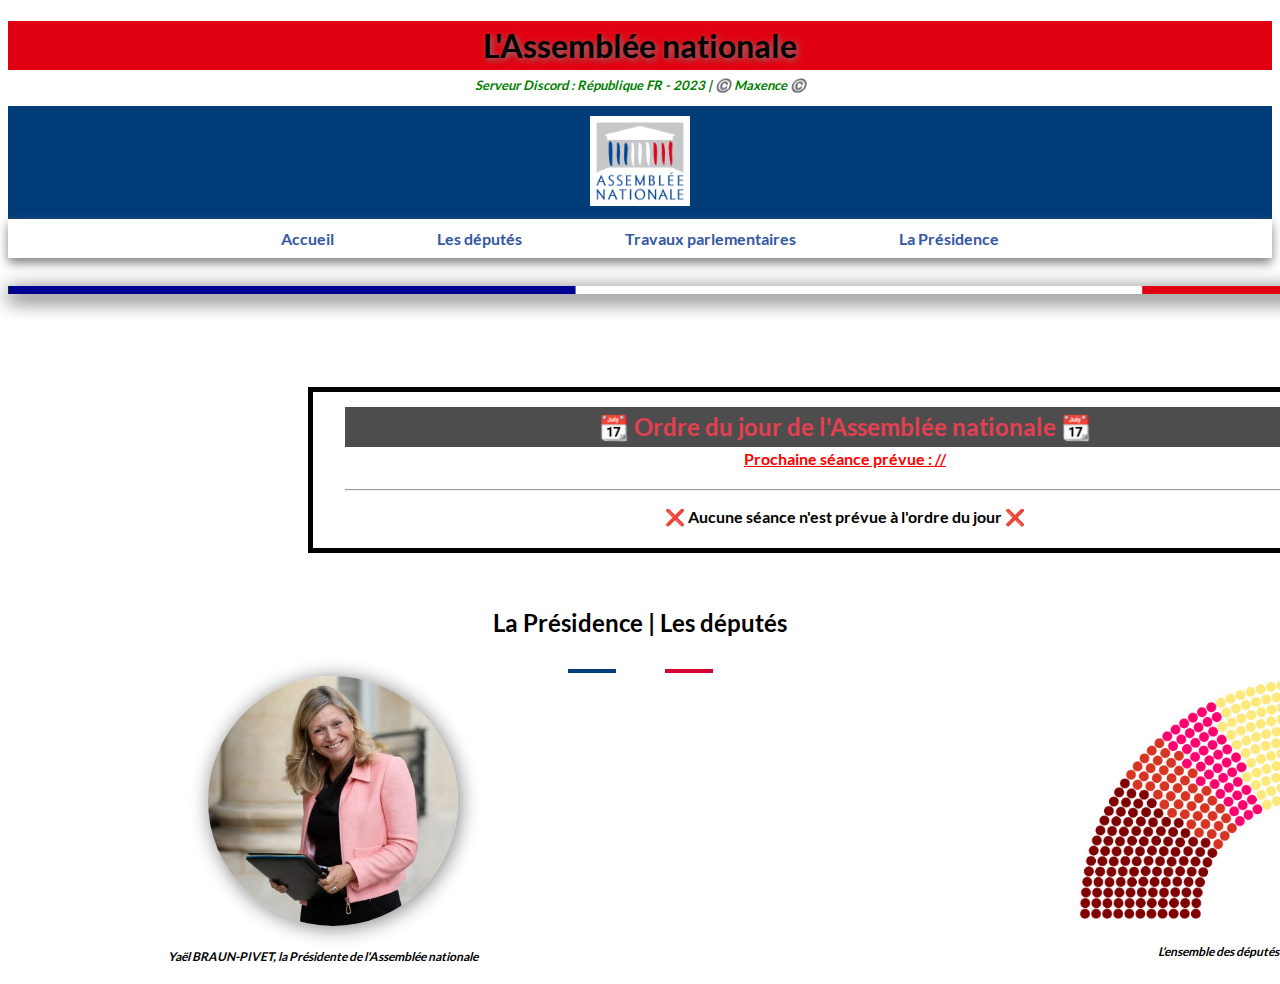
==== index.html @ e96705c1 "🔴 Suppression de l'ordre du jour" ====
<!DOCTYPE html>
<html lang="fr">
  <!-- * Basic page elements-->
  <head>
    <title>Assemblée nationale - République FR</title>
    <meta charset="utf-8" />
    <link rel="shorcut icon" href="img/favicone.jpg" type="image/x-icon" />
    <link rel="stylesheet" href="style.css" type="text/css" />
  </head>

  <!-- * Body of the page-->
  <body>
    <!-- Page header-->
    <header>
      <h1>L'Assemblée nationale</h1>
      <p class="txt_header">
        Serveur Discord : République FR - 2023 | ©️ Maxence ©️
      </p>
      <div class="logo_AN_header">
        <a href="index.html">
          <img
            src="img/icon_AN.jpg"
            alt="Logo de l'Assemblée nationale"
            width="100px"
          />
        </a>
      </div>
      <!-- TODO NAV-->
      <nav>
        <a class="link_NAV1" id="link_NAV" href="index.html">Accueil</a>
        <a class="link_NAV2" id="link_NAV" href="depute.html">Les députés</a>
        <a class="link_NAV3" id="link_NAV" href="travaux_parlementaires.html"
          >Travaux parlementaires</a
        >
        <a class="link_NAV4" id="link_NAV" href="presidence.html"
          >La Présidence</a
        >
      </nav>

      <img
        class="long_line"
        src="img/long_line.jpg"
        alt="Longue ligne de séparation"
        width="1700px"
      />
    </header>

    <!-- Assembly Agenda-->
    <section id="section_Assembly-Agenda">
      <div class="Assembly-Agenda">
        <h2 class="title_assembly-agenda">
          📆 Ordre du jour de l'Assemblée nationale 📆
        <h4 class="next_seance" style="color: red">
          Prochaine séance prévue : //
        </h4>
        <hr />
        <!-- TODO DIV [Assembly-Agenda content]-->
        <div class="Assembly-Agenda_content">
          <p>❌ Aucune séance n'est prévue à l'ordre du jour ❌</p>
        </div>
      </div>
    </section>

    <!-- The Presidency | Member of Parliament-->
    <section>
      <h2 class="title_prst-member">La Présidence | Les députés</h2>
      <div class="small_line">
        <img src="img/small_line.jpg" alt="Petite ligne de séparation" />
      </div>
      <!-- TODO The Presidency-->
      <div id="div_prst-member">
        <article>
          <a class="link_prst" href="presidence.html" target="_blank">
            <img
              class="img_YBP"
              src="img/Yaël_Braun-Pivet.jpg"
              alt="Yaël Braun-Pivet, la Présidente"
              width="250px"
            />
            <p class="txt_YBP">
              Yaël BRAUN-PIVET, la Présidente de l'Assemblée nationale
            </p>
          </a>
        </article>
        <!-- TODO Member of Parliament-->
        <article>
          <a class="link_depute" href="depute.html" target="_blank">
            <img
              class="img_compoAN"
              height="245px"
              width="470px"
              src="img/compo_AN.jpg"
              alt="Composition de l'Assemblée nationale"
            />
            <p class="txt_compoAN">
              L'ensemble des députés composant l'Assemblée nationale
            </p>
          </a>
        </article>
      </div>
    </section>
  </body>
</html>
---- style.css ----
/* ! Rules*/
@font-face {
  font-family: Lato;
  src: url("Lato-Bold.ttf");
}
body {
  font-family: "Lato", "Arial", "serif", "sans-serif";
}
.construction {
  color: #eb2f06;
  font-size: 40px;
  text-align: center;
  margin-top: 195px;
  text-shadow: 4px 4px 8px rgba(0, 0, 0, 0.69);
  border: 10px inset #e1000f;
  margin-left: 200px;
  margin-right: 200px;
  padding-top: 20px;
  padding-bottom: 20px;
}

/* * Header*/
header {
  text-align: center;
}

h1 {
  background-color: #e1000f;
  padding: 5px 0px 5px 0px;
  text-shadow: 2px 2px 6px gray;
}
.txt_header {
  font-size: 13px;
  margin-top: -15px;
  font-style: italic;
  color: green;
}

.logo_AN_header {
  background-color: #003c78;
  padding-top: 10px;
  padding-bottom: 10px;
}
/* NAV*/
nav {
  box-shadow: 0px 5px 10px gray;
  margin: 0px 0px 20px 0px;
  padding: 10px 0px 10px 0px;
}
.link_NAV1,
.link_NAV2,
.link_NAV3 {
  margin-right: 100px;
}
#link_NAV {
  color: #3558a2;
  text-decoration: none;
}
#link_NAV:hover {
  color: #e1000f;
  text-decoration: underline;
}

.long_line {
  box-shadow: 0px 5px 20px black;
}

/* * INDEX*/
/* Assembly Agenda*/
#section_Assembly-Agenda {
  text-align: center;
}

.Assembly-Agenda {
  border: 5px solid black;
  margin-top: 90px;
  display: inline-block;
  margin-inline: 300px;
  padding: 5px 32px;
  width: min(90%, 1000px);
}
.title_assembly-agenda {
  color: #e34051;
  margin-top: 10px;
  text-align: center;
  background-color: rgb(77, 77, 77);
  padding: 5px 0px 5px 0px;
}
.next_seance {
  text-align: center;
  margin-top: -18px;
  text-decoration: underline;
}
.Assembly-Agenda_content {
  text-align: center;
  margin-top: 15px;
}

/* The Presidency | Member of Parliament*/
.title_prst-member {
  color: black;
  text-align: center;
  margin-top: 55px;
}
.small_line {
  text-align: center;
}
.link_prst {
  text-decoration: none;
  color: black;
}
.img_YBP {
  box-shadow: 2px 2px 20px gray;
  border-radius: 100%;
  margin-right: 620px;
  margin-left: 200px;
}
.txt_YBP {
  font-style: italic;
  font-size: 12px;
  margin-top: 20px;
  margin-left: 160px;
}
.txt_compoAN {
  font-style: italic;
  font-size: 12px;
  margin-top: 20px;
  margin-left: 80px;
}

.link_depute {
  text-decoration: none;
  color: black;
}
#div_prst-member {
  display: flex;
}

/* * DÉPUTÉ*/
/* Member of Parliament*/
.compo_AN {
  text-align: center;
  margin-top: 50px;
}
.nb_depute_grp {
  text-align: center;
  margin-top: 30px;
  font-size: 14px;
}

#tableau_center {
  margin-left: auto;
  margin-right: auto;
}
table,
th,
td {
  border: 2px solid black;
  border-collapse: collapse;
}
th,
td {
  padding: 8px;
  text-align: center;
}
td {
  background-color: gray;
}
caption {
  margin-top: 30px;
  margin-bottom: 20px;
  font-size: 25px;
  color: black;
  text-decoration: underline;
}

#apr {
  color: #ffe577;
}
#pcf {
  color: #a20000;
}
#r {
  color: #00bbbb;
}
#nd {
  color: #3498db;
}
#lfs {
  color: #520811;
}
#ps {
  color: #f52160;
}
#rn {
  color: #3133af;
}
#ni {
  color: gray;
}

.prst_groupe {
  color: rgb(206, 3, 3);
  text-decoration: underline;
}

/* * TRAVAUX PARLEMENTAIRES*/
/* Last session*/
.title_lastsession {
  color: black;
  margin-top: 10px;
}
.p_center {
  text-align: center;
}

#last-session {
  text-align: center;
}

.last_session {
  border: 5px solid black;
  margin-top: 60px;
  margin-bottom: 10px;
  display: inline-block;
  margin-inline: 300px;
  padding: 5px 32px;
  width: min(90%, 1000px);
  text-align: center;
}

.title_allsession {
  text-align: center;
  margin-top: 30px;
  padding-left: -50px;
}
.small_line_2 {
  text-align: center;
  margin-top: 40px;
}

/* Textes adoptés/refusés/en cours de débat*/
.title_txtadopt {
  margin-top: 50px;
}
.link_txtdelois_adopt {
  text-decoration: none;
  color: #16c60c;
}
.link_txtdelois_adopt:hover {
  text-decoration: underline;
}

.title_txtrefuse {
  margin-top: 50px;
}
.link_txtdelois_refuse {
  text-decoration: none;
  color: #e81224;
}
.link_txtdelois_refuse:hover {
  text-decoration: underline;
}

.title_txtencourstraitement {
  margin-top: 50px;
}
.link_txtdelois_traitement {
  text-decoration: none;
  color: #f7630c;
}
.link_txtdelois_traitement:hover {
  text-decoration: underline;
}

.li {
  margin-top: 10px;
}

/* * LA PRÉSIDENCE*/
.img_presentation {
  display: flex;
  margin-top: 30px;
  justify-content: center;
}
#img_GR {
  margin-right: 60px;
}
.nom_président {
  text-align: center;
  margin-top: 20px;
}
#nom_président {
  color: #d60235;
}

.biography {
  text-align: center;
  font-size: 15px;
}

/* Photos*/
.img_YBP_2 {
  box-shadow: 2px 2px 20px gray;
  border-radius: 100%;
}
#img_YBP {
  text-align: center;
  margin-top: 30px;
}
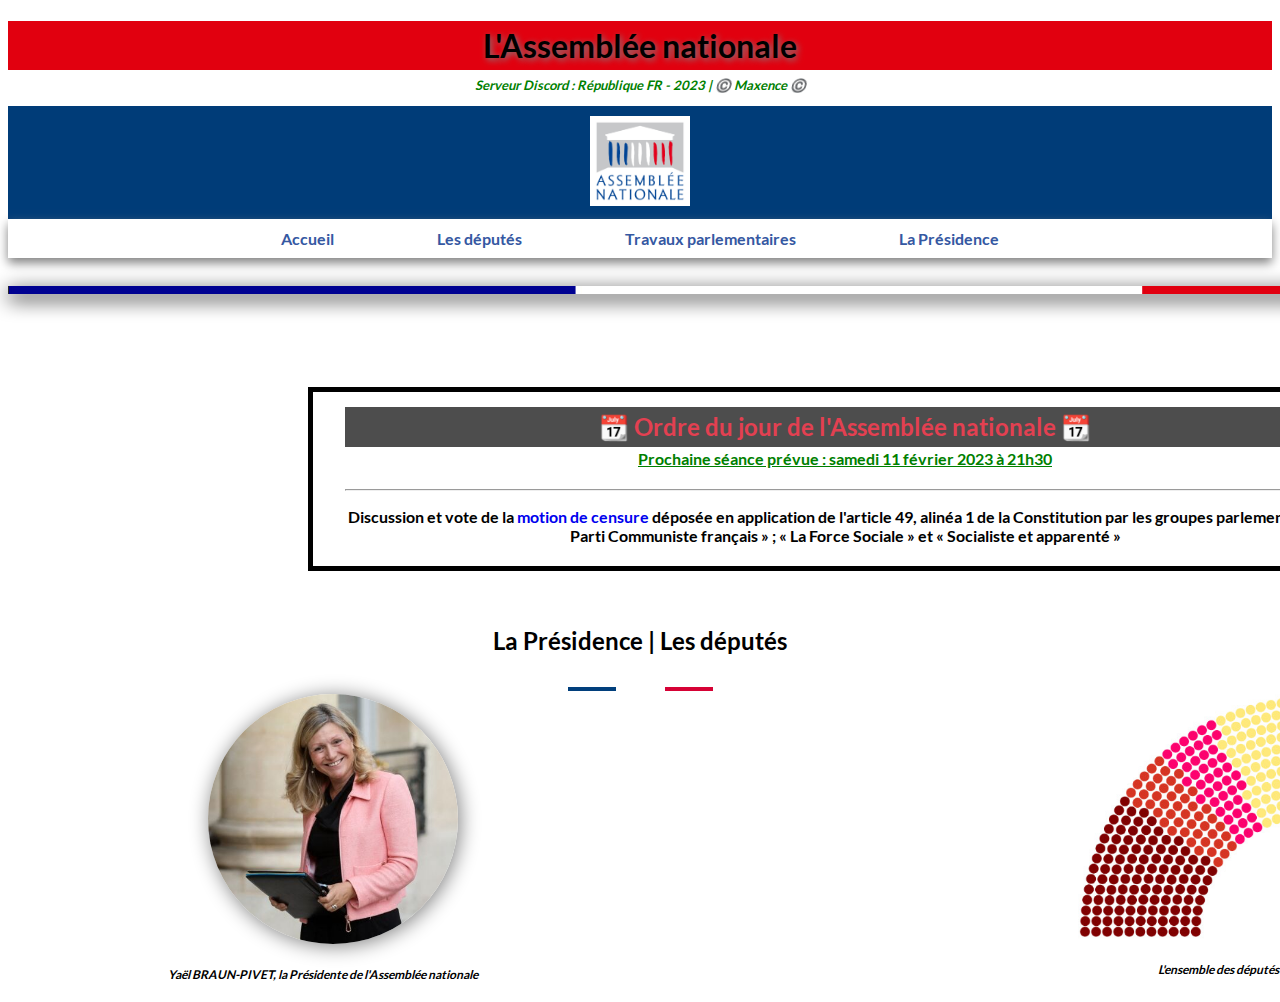
==== commit 65e19c87: "🟡 Mise à jour de l'ordre du jour" ====
--- a/index.html
+++ b/index.html
@@ -50,13 +50,23 @@
       <div class="Assembly-Agenda">
         <h2 class="title_assembly-agenda">
           📆 Ordre du jour de l'Assemblée nationale 📆
-        <h4 class="next_seance" style="color: red">
-          Prochaine séance prévue : //
+        <h4 class="next_seance" style="color: green">
+          Prochaine séance prévue : samedi 11 février 2023 à 21h30
         </h4>
         <hr />
         <!-- TODO DIV [Assembly-Agenda content]-->
         <div class="Assembly-Agenda_content">
-          <p>❌ Aucune séance n'est prévue à l'ordre du jour ❌</p>
+          <p>
+            Discussion et vote de la
+            <a
+              style="text-decoration: none"
+              href="https://docs.google.com/document/d/1jPt1fTfmM6ybA7EWoUTeTaSIYyVdVWetDsnGFG53D7E/edit?usp=sharing"
+              >motion de censure</a
+            >
+            déposée en application de l'article 49, alinéa 1 de la Constitution
+            par les groupes parlementaires : « Parti Communiste français » ; «
+            La Force Sociale » et « Socialiste et apparenté »
+          </p>
         </div>
       </div>
     </section>
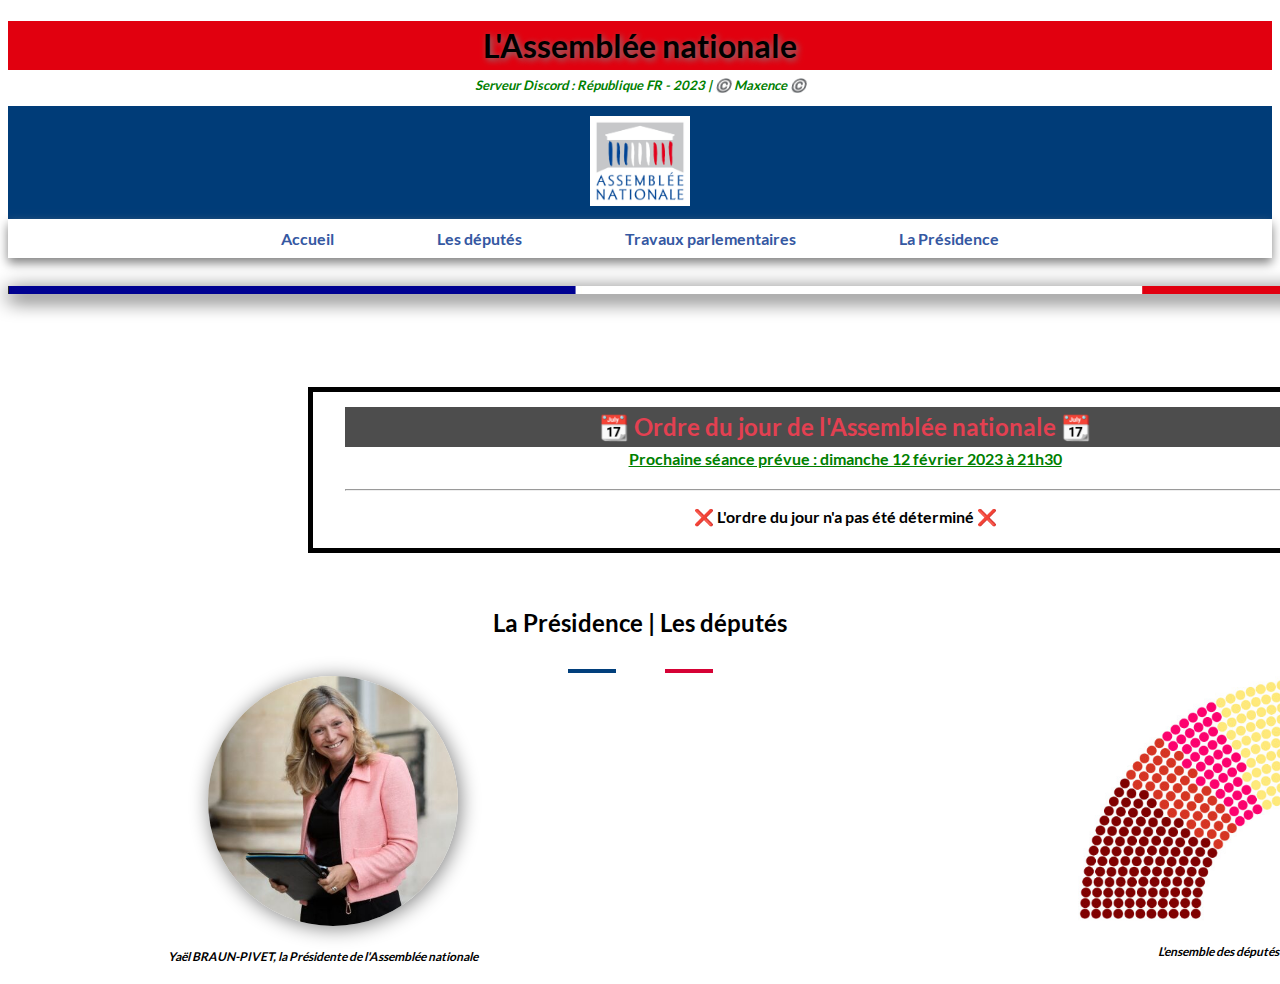
==== commit 7c941d3a: "🟡 Mise à jour de l'ordre du jour" ====
--- a/index.html
+++ b/index.html
@@ -51,22 +51,12 @@
         <h2 class="title_assembly-agenda">
           📆 Ordre du jour de l'Assemblée nationale 📆
         <h4 class="next_seance" style="color: green">
-          Prochaine séance prévue : samedi 11 février 2023 à 21h30
+          Prochaine séance prévue : dimanche 12 février 2023 à 21h30
         </h4>
         <hr />
         <!-- TODO DIV [Assembly-Agenda content]-->
         <div class="Assembly-Agenda_content">
-          <p>
-            Discussion et vote de la
-            <a
-              style="text-decoration: none"
-              href="https://docs.google.com/document/d/1jPt1fTfmM6ybA7EWoUTeTaSIYyVdVWetDsnGFG53D7E/edit?usp=sharing"
-              >motion de censure</a
-            >
-            déposée en application de l'article 49, alinéa 1 de la Constitution
-            par les groupes parlementaires : « Parti Communiste français » ; «
-            La Force Sociale » et « Socialiste et apparenté »
-          </p>
+          <p>❌ L'ordre du jour n'a pas été déterminé ❌</p>
         </div>
       </div>
     </section>
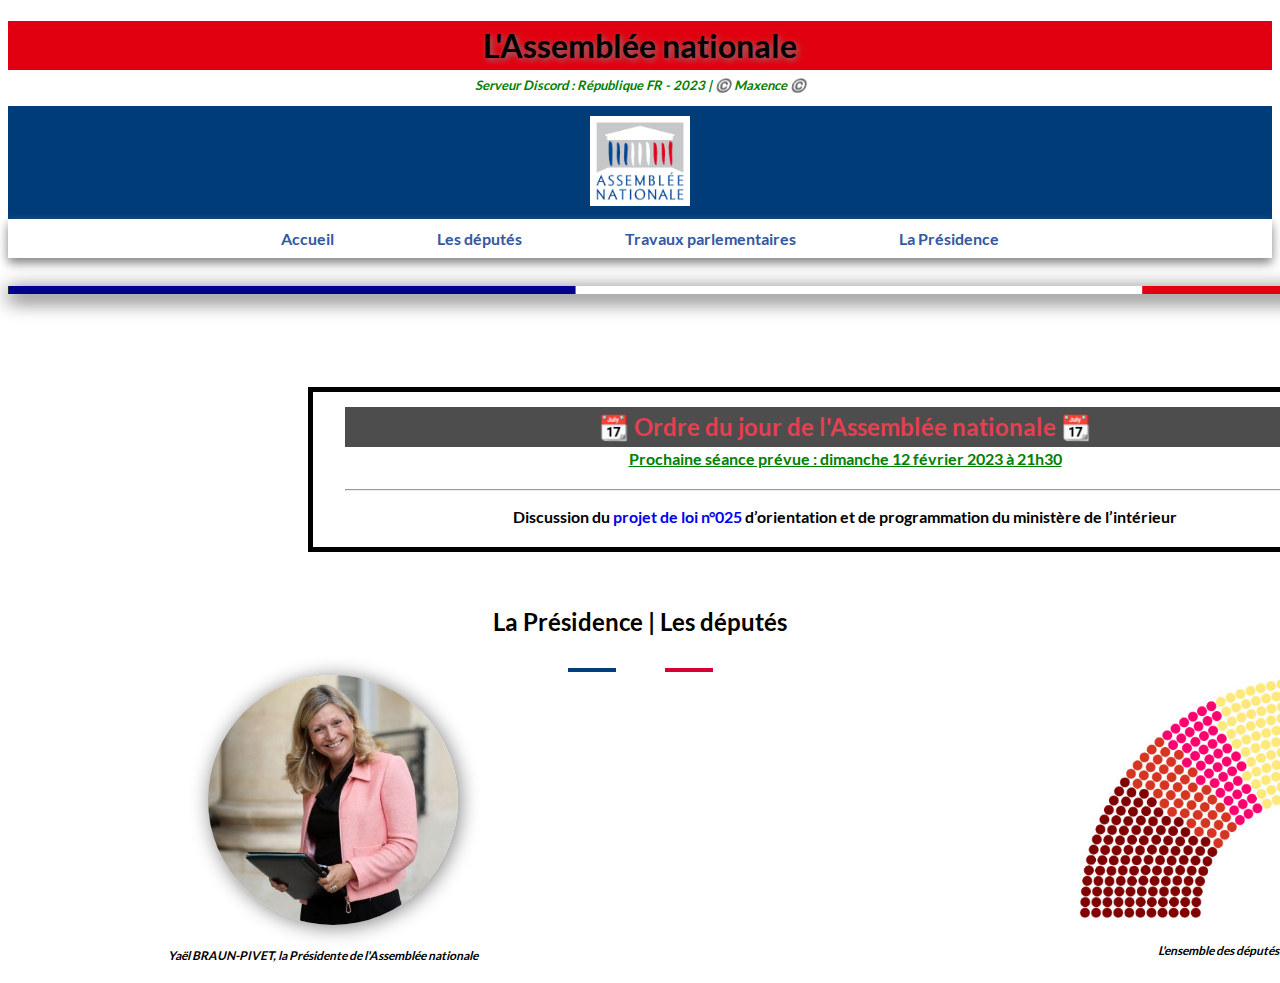
==== commit 3957e614: "🟡 Mise à jour de l'ordre du jour" ====
--- a/index.html
+++ b/index.html
@@ -56,7 +56,15 @@
         <hr />
         <!-- TODO DIV [Assembly-Agenda content]-->
         <div class="Assembly-Agenda_content">
-          <p>❌ L'ordre du jour n'a pas été déterminé ❌</p>
+          <p>
+            Discussion du
+            <a
+              style="text-decoration: none"
+              href="https://docs.google.com/document/d/1UKt1njK474BQ29KS872phctzamlrd_cy3hQ4bg986vQ/edit"
+              >projet de loi n°025</a
+            >
+            d’orientation et de programmation du ministère de l’intérieur
+          </p>
         </div>
       </div>
     </section>
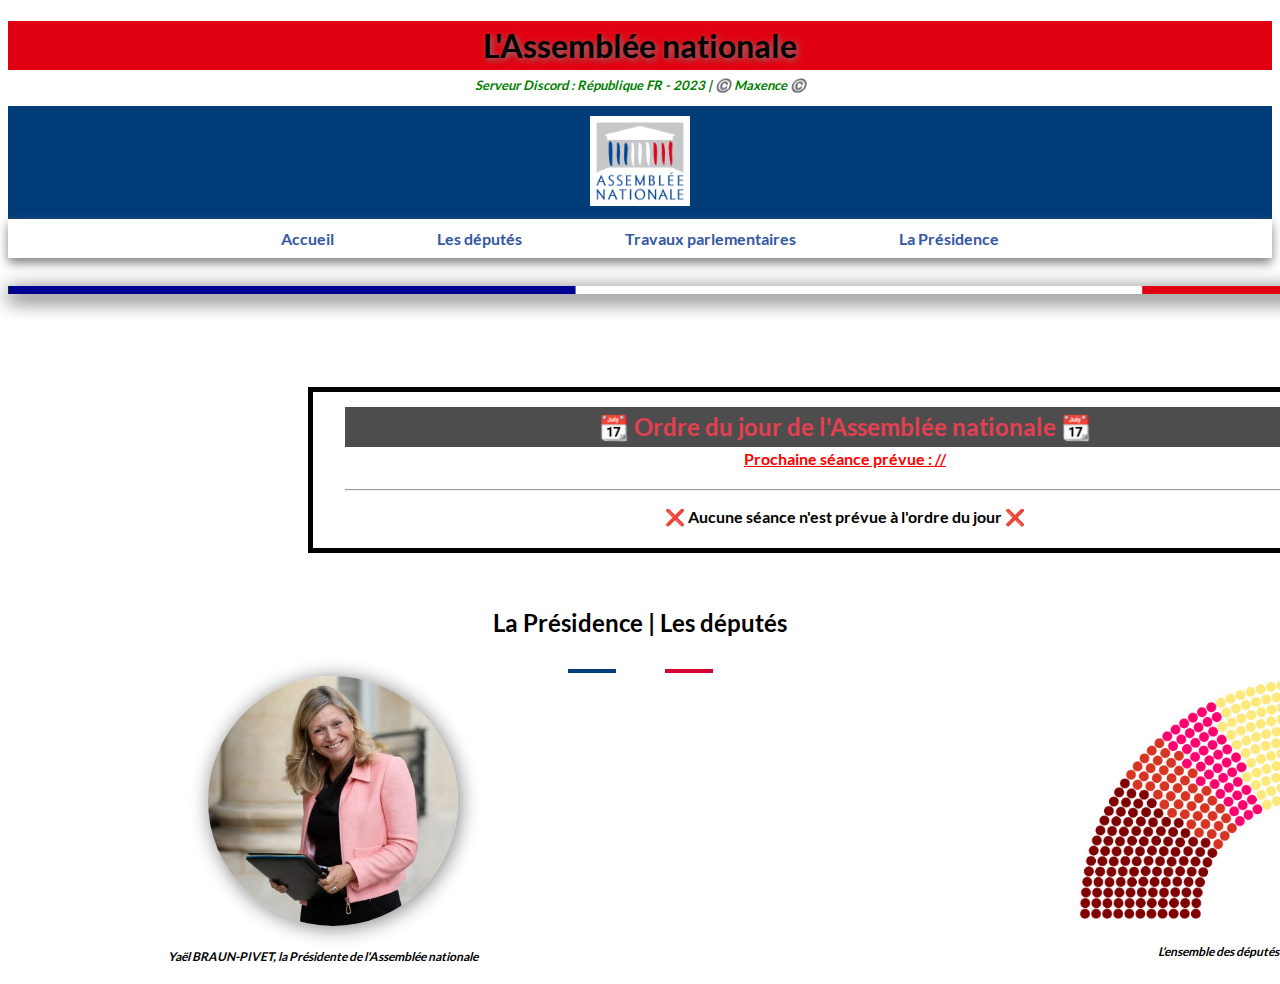
==== commit 43dd8de1: "🔴 Suppression de l'ordre du jour" ====
--- a/index.html
+++ b/index.html
@@ -50,21 +50,13 @@
       <div class="Assembly-Agenda">
         <h2 class="title_assembly-agenda">
           📆 Ordre du jour de l'Assemblée nationale 📆
-        <h4 class="next_seance" style="color: green">
-          Prochaine séance prévue : dimanche 12 février 2023 à 21h30
+        <h4 class="next_seance" style="color: red">
+          Prochaine séance prévue : //
         </h4>
         <hr />
         <!-- TODO DIV [Assembly-Agenda content]-->
         <div class="Assembly-Agenda_content">
-          <p>
-            Discussion du
-            <a
-              style="text-decoration: none"
-              href="https://docs.google.com/document/d/1UKt1njK474BQ29KS872phctzamlrd_cy3hQ4bg986vQ/edit"
-              >projet de loi n°025</a
-            >
-            d’orientation et de programmation du ministère de l’intérieur
-          </p>
+          <p>❌ Aucune séance n'est prévue à l'ordre du jour ❌</p>
         </div>
       </div>
     </section>
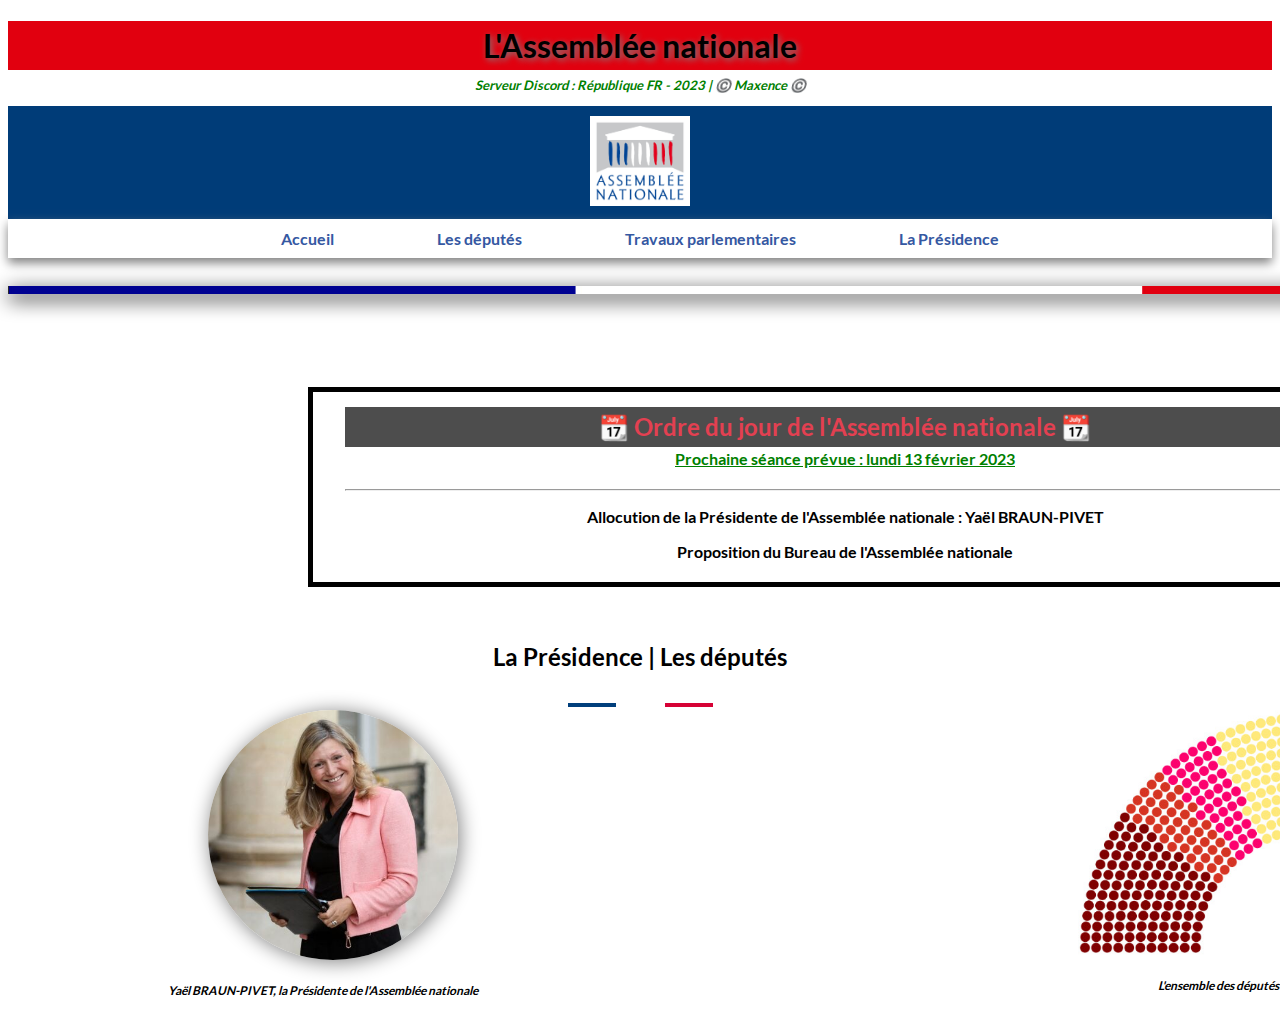
==== commit 3808c32e: "🟡 Mise à jour de l'ordre du jour" ====
--- a/index.html
+++ b/index.html
@@ -50,13 +50,17 @@
       <div class="Assembly-Agenda">
         <h2 class="title_assembly-agenda">
           📆 Ordre du jour de l'Assemblée nationale 📆
-        <h4 class="next_seance" style="color: red">
-          Prochaine séance prévue : //
+        <h4 class="next_seance" style="color: green">
+          Prochaine séance prévue : lundi 13 février 2023
         </h4>
         <hr />
         <!-- TODO DIV [Assembly-Agenda content]-->
         <div class="Assembly-Agenda_content">
-          <p>❌ Aucune séance n'est prévue à l'ordre du jour ❌</p>
+          <p>
+            Allocution de la Présidente de l'Assemblée nationale : Yaël
+            BRAUN-PIVET
+          </p>
+          <p>Proposition du Bureau de l'Assemblée nationale</p>
         </div>
       </div>
     </section>
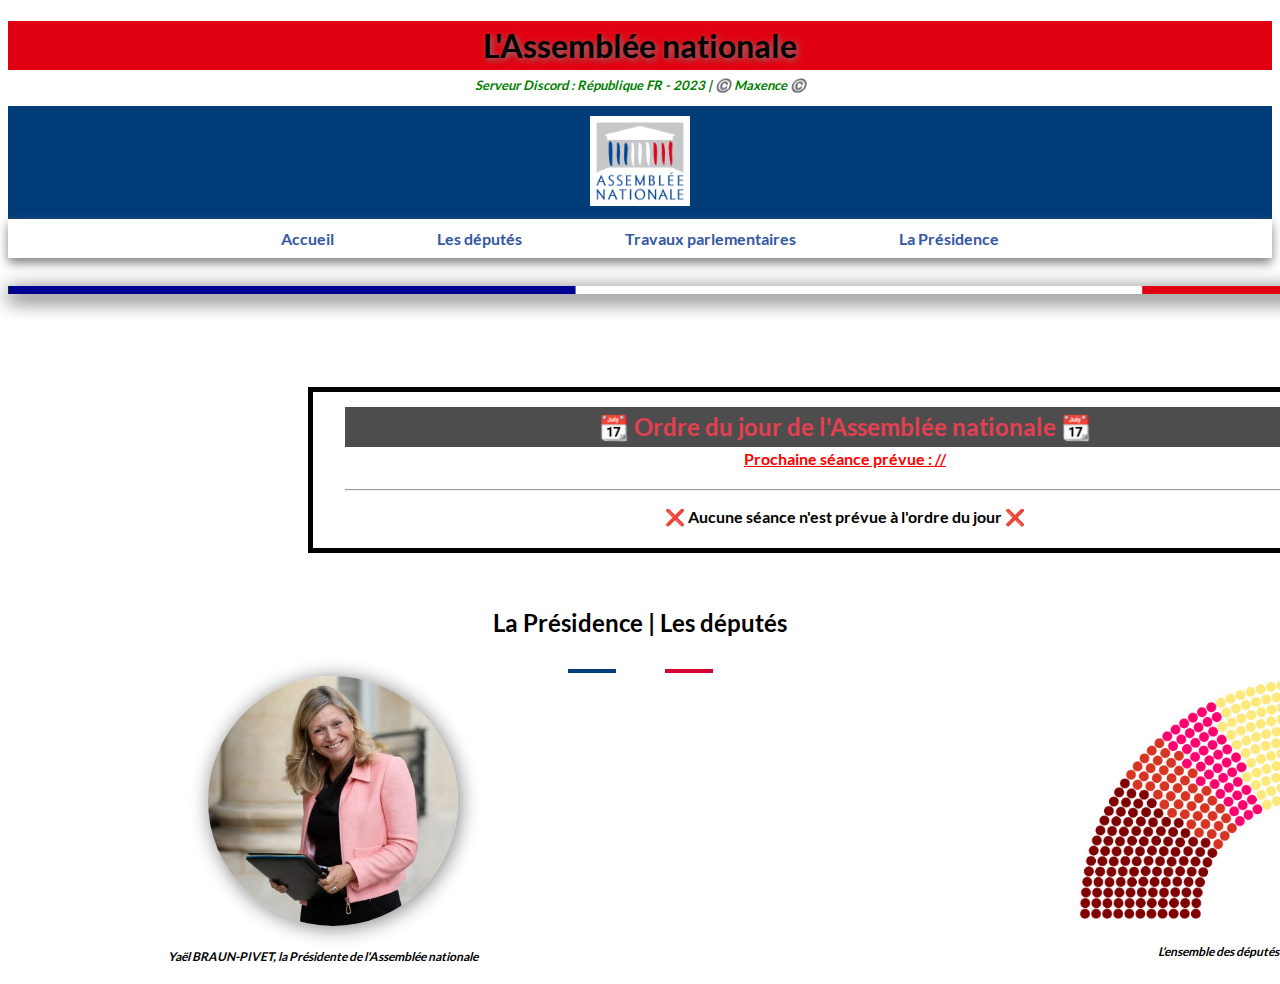
==== commit c82c8097: "Update index.html" ====
--- a/index.html
+++ b/index.html
@@ -50,17 +50,13 @@
       <div class="Assembly-Agenda">
         <h2 class="title_assembly-agenda">
           📆 Ordre du jour de l'Assemblée nationale 📆
-        <h4 class="next_seance" style="color: green">
-          Prochaine séance prévue : lundi 13 février 2023
+        <h4 class="next_seance" style="color: red">
+          Prochaine séance prévue : //
         </h4>
         <hr />
         <!-- TODO DIV [Assembly-Agenda content]-->
         <div class="Assembly-Agenda_content">
-          <p>
-            Allocution de la Présidente de l'Assemblée nationale : Yaël
-            BRAUN-PIVET
-          </p>
-          <p>Proposition du Bureau de l'Assemblée nationale</p>
+          <p>❌ Aucune séance n'est prévue à l'ordre du jour ❌</p>
         </div>
       </div>
     </section>
--- a/style.css
+++ b/style.css
@@ -148,30 +148,10 @@
   font-size: 14px;
 }
 
-#tableau_center {
-  margin-left: auto;
-  margin-right: auto;
-}
-table,
-th,
-td {
-  border: 2px solid black;
-  border-collapse: collapse;
-}
-th,
-td {
-  padding: 8px;
-  text-align: center;
-}
-td {
-  background-color: gray;
-}
-caption {
-  margin-top: 30px;
-  margin-bottom: 20px;
-  font-size: 25px;
-  color: black;
-  text-decoration: underline;
+.iframe_listdepute {
+  margin-top: 20px;
+  width: 100%;
+  height: 900px;
 }
 
 #apr {
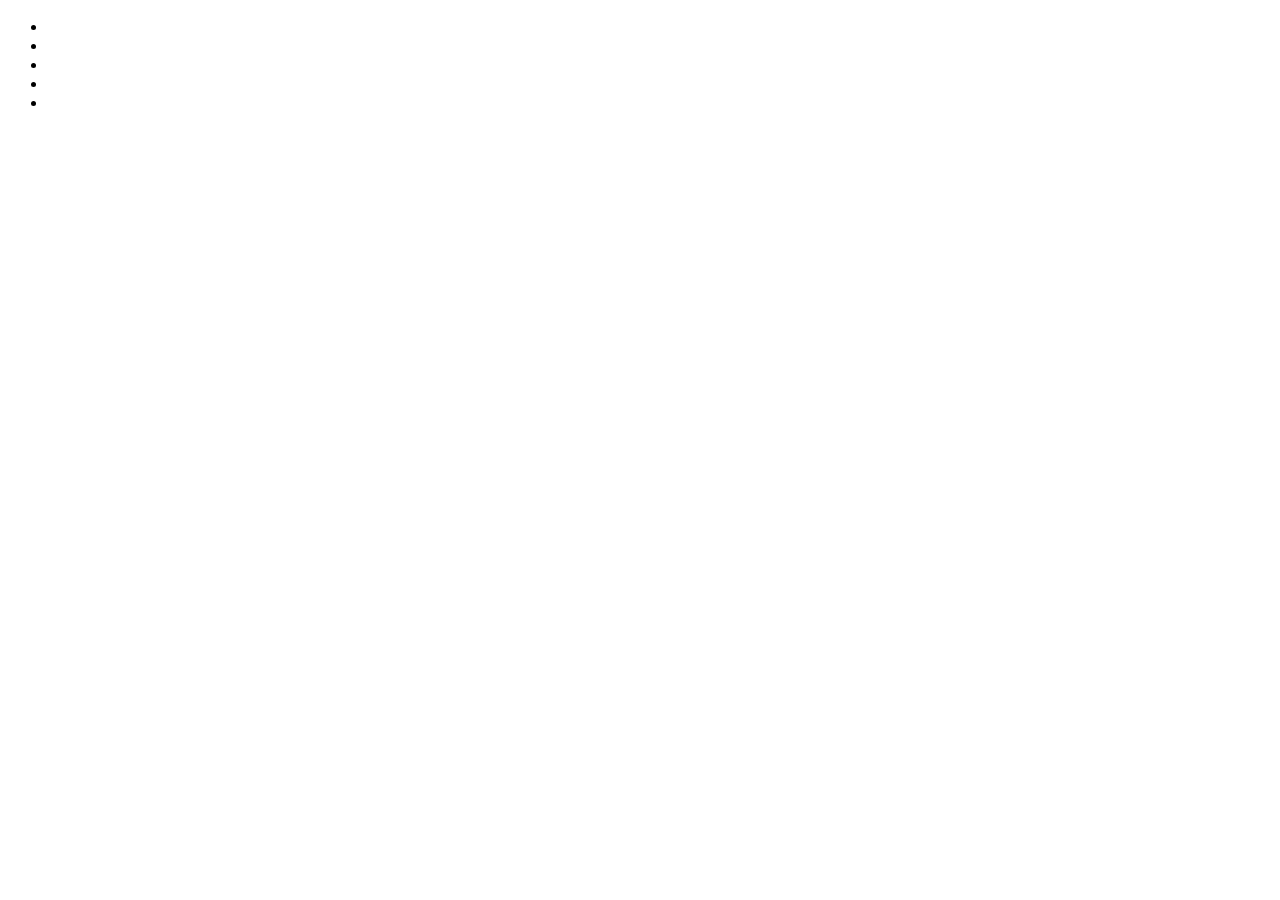
==== commit 7c89043e: "🔴 Website is under construction" ====
--- a/index.html
+++ b/index.html
@@ -10,94 +10,12 @@
 
   <!-- * Body of the page-->
   <body>
-    <!-- Page header-->
-    <header>
-      <h1>L'Assemblée nationale</h1>
-      <p class="txt_header">
-        Serveur Discord : République FR - 2023 | ©️ Maxence ©️
-      </p>
-      <div class="logo_AN_header">
-        <a href="index.html">
-          <img
-            src="img/icon_AN.jpg"
-            alt="Logo de l'Assemblée nationale"
-            width="100px"
-          />
-        </a>
-      </div>
-      <!-- TODO NAV-->
-      <nav>
-        <a class="link_NAV1" id="link_NAV" href="index.html">Accueil</a>
-        <a class="link_NAV2" id="link_NAV" href="depute.html">Les députés</a>
-        <a class="link_NAV3" id="link_NAV" href="travaux_parlementaires.html"
-          >Travaux parlementaires</a
-        >
-        <a class="link_NAV4" id="link_NAV" href="presidence.html"
-          >La Présidence</a
-        >
-      </nav>
-
-      <img
-        class="long_line"
-        src="img/long_line.jpg"
-        alt="Longue ligne de séparation"
-        width="1700px"
-      />
-    </header>
-
-    <!-- Assembly Agenda-->
-    <section id="section_Assembly-Agenda">
-      <div class="Assembly-Agenda">
-        <h2 class="title_assembly-agenda">
-          📆 Ordre du jour de l'Assemblée nationale 📆
-        <h4 class="next_seance" style="color: red">
-          Prochaine séance prévue : //
-        </h4>
-        <hr />
-        <!-- TODO DIV [Assembly-Agenda content]-->
-        <div class="Assembly-Agenda_content">
-          <p>❌ Aucune séance n'est prévue à l'ordre du jour ❌</p>
-        </div>
-      </div>
-    </section>
-
-    <!-- The Presidency | Member of Parliament-->
-    <section>
-      <h2 class="title_prst-member">La Présidence | Les députés</h2>
-      <div class="small_line">
-        <img src="img/small_line.jpg" alt="Petite ligne de séparation" />
-      </div>
-      <!-- TODO The Presidency-->
-      <div id="div_prst-member">
-        <article>
-          <a class="link_prst" href="presidence.html" target="_blank">
-            <img
-              class="img_YBP"
-              src="img/Yaël_Braun-Pivet.jpg"
-              alt="Yaël Braun-Pivet, la Présidente"
-              width="250px"
-            />
-            <p class="txt_YBP">
-              Yaël BRAUN-PIVET, la Présidente de l'Assemblée nationale
-            </p>
-          </a>
-        </article>
-        <!-- TODO Member of Parliament-->
-        <article>
-          <a class="link_depute" href="depute.html" target="_blank">
-            <img
-              class="img_compoAN"
-              height="245px"
-              width="470px"
-              src="img/compo_AN.jpg"
-              alt="Composition de l'Assemblée nationale"
-            />
-            <p class="txt_compoAN">
-              L'ensemble des députés composant l'Assemblée nationale
-            </p>
-          </a>
-        </article>
-      </div>
-    </section>
+    <ul>
+      <li></li>
+      <li></li>
+      <li></li>
+      <li></li>
+      <li></li>
+    </ul>
   </body>
 </html>
--- a/style.css
+++ b/style.css
@@ -219,6 +219,15 @@
   margin-top: 40px;
 }
 
+.title_ADT {
+  text-align: center;
+}
+.iframe_adt {
+  margin-top: 20px;
+  width: 100%;
+  height: 900px;
+}
+
 /* Textes adoptés/refusés/en cours de débat*/
 .title_txtadopt {
   margin-top: 50px;
